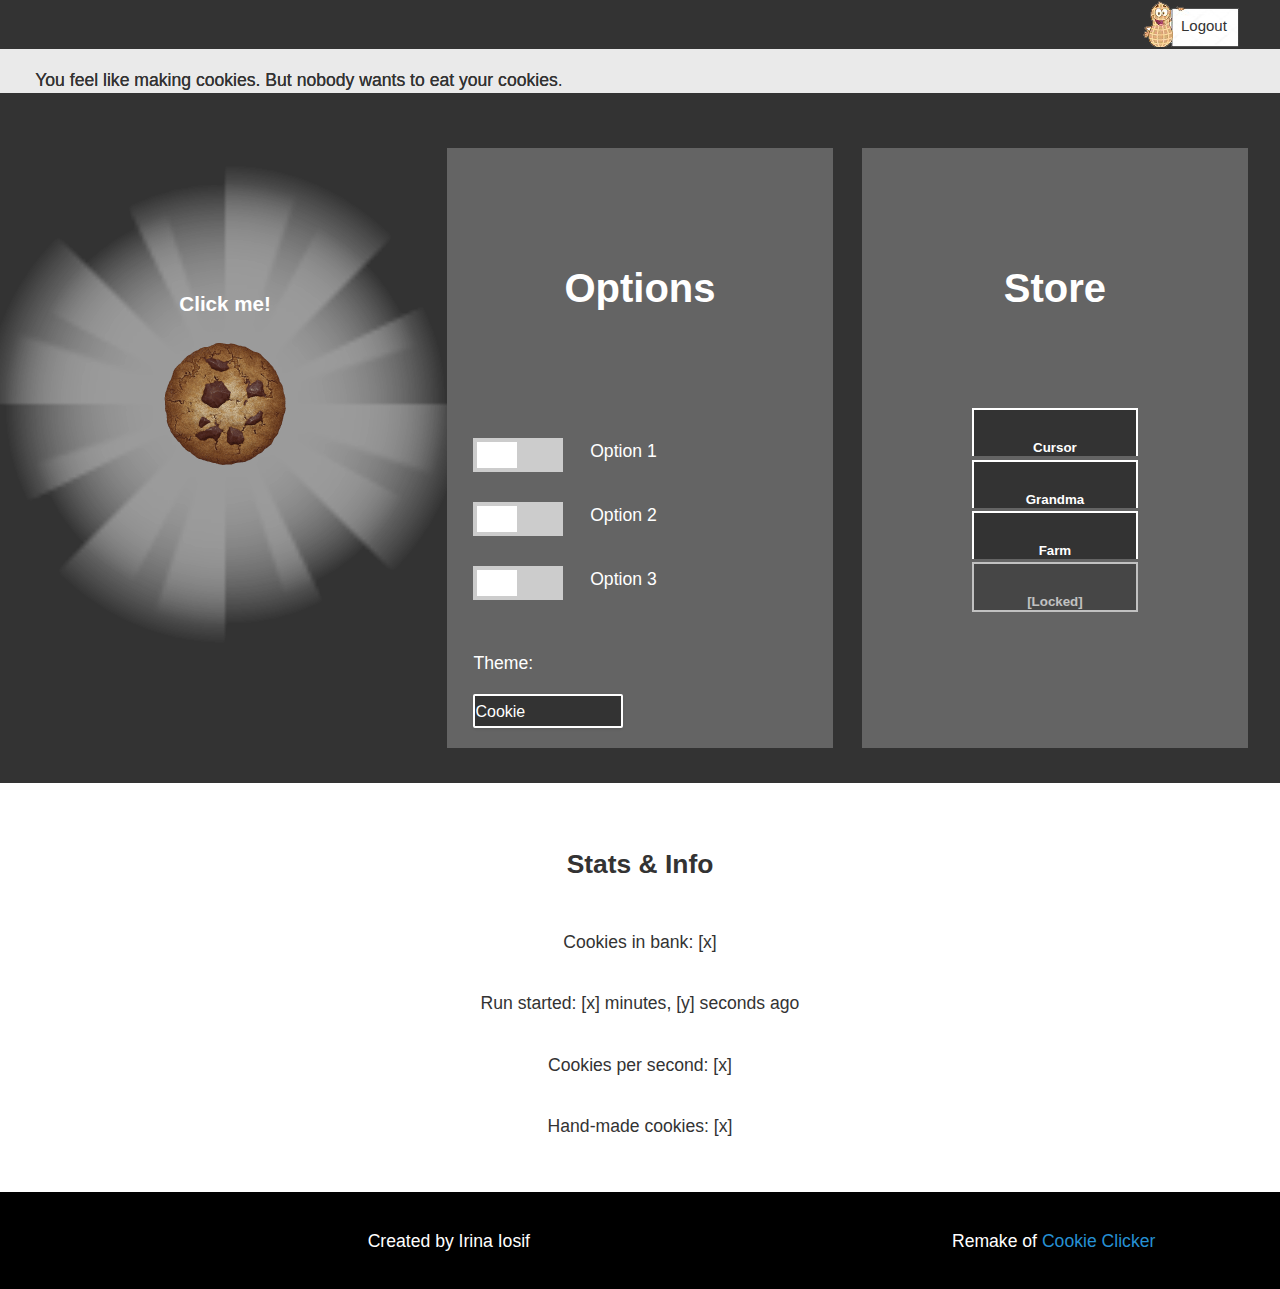
==== index.html @ 68544be3 "Add files via upload" ====
<!DOCTYPE html>
<html>
<head>


<title>Cookies</title>
<link href="cookieStyle.css" rel="stylesheet" type="text/css">
<meta charset="UTF-8">
</head>


<div class="topnav" id="myTopnav">
	<a href="login.html" onclick="myFunction()"><span>Logout</span></a>
	<a href="#options" onclick="myFunction()"><span>Options</span></a>
	<a href="#store" onclick="myFunction()"><span>Store</span></a>
	<a href="#section-c" onclick="myFunction()"><span>Stats</span></a>
	<a href="javascript:void(0);" style="font-size:15px;" class="icon" onclick="myFunction()">&#9776;</a>
	
	
</div> 
<a href="login.html" class="logoutButton"><span>Logout</span></a>
<script>
function myFunction() {
    var x = document.getElementById("myTopnav");
    if (x.className === "topnav") {
        x.className += " responsive";
    } else {
        x.className = "topnav";
    }
}
</script>
<header class="grid showcase">
  <div class="bg-image"></div>
  <div class="content-wrap">

  </div>
</header>

<main id="main">
  <section id="section-a" class="grid">
    <div class="content-wrap">
      <div class="content-text">
        <p id="commentsTextBelow" class="commentsText risingAway">You feel like making cookies. But nobody wants to eat your cookies</p>
		<p id="commentsText" class="commentsText risingUp">You feel like making cookies. But nobody wants to eat your cookies.</p>
	  </div>
    </div>
  </section>

  <section id="section-b" class="grid">
    <ul>
      <li style="background:transparent;">
        <div class="card">
          <div class="card-content" >
            <h3 class="card-title">Click me!</h3>
            <div class="cookieAnchor">
					<div class="shineBase shine2"></div>
					<div class="shineBase shine"></div>
					<div class="bigCookie"></div>
				</div>
          </div>
        </div>
      </li>
      <li>
        <div id="options" class="card">
			<div class="title">
				<h1 class="titleText">Options</h1>
			</div>
          <div class="card-content my-group">
            <label class="switch">
				<input type="checkbox">
				<span class="slider"></span>
				Option 1
			</label>
            <label class="switch">
				<input type="checkbox">
				<span class="slider"></span>
				Option 2
			</label>
            <label class="switch">
				<input type="checkbox">
				<span class="slider"></span>
				Option 3
			</label>
			<p style="text-align:left; padding-top:50px;">Theme:</p>
			<select>
				<option value="Cookie">Cookie</option>
				<option value="Unavailable1">Unavailable</option>
				<option value="Unavailable2">Unavailable</option>
				<option value="Unavailable3">Unavailable</option>
			</select> 
		</div>
		  
        </div>
      </li>
      <li>
        <div id="store" class="card">
					<div class="title">
						<h1 class="titleText">Store</h1>
					</div>
			<div class="card-content">
				<div class="store">
					<button class="tooltip">Cursor
						<span class="tooltiptext">Autoclicks once every 10 seconds!</span>
					</button>
					
					<button class="tooltip">Grandma
						<span class="tooltiptext">A nice grandma to bake more cookies!</span>
					</button>
					<button class="tooltip">Farm
						<span class="tooltiptext">Grows cookie plants from cookie seeds!</span>
					</button>
					<button class="tooltip" style="cursor:not-allowed; opacity: 0.6;">[Locked]
						<span class="tooltiptext">Keep clicking to unlock this item!</span>
					</button>
				</div>
			</div>
			
        </div>
      </li>
    </ul>
  </section>

  <section id="section-c" class="grid">
    <div class="content-wrap">
      <h2 class="content-title">Stats & Info</h2>
      <p>Cookies in bank: [x]</p>
	  <p>Run started: [x] minutes, [y] seconds ago</p>
	  <p>Cookies per second: [x]</p>
	  <p>Hand-made cookies: [x]</p>
    </div>
  </section>

</main>

<footer id="main-footer" class="grid">
  <div>Created by Irina Iosif</div>
  <div>Remake of <a href="http://orteil.dashnet.org/cookieclicker/" target="_blank">Cookie Clicker</a></div>
</footer>

</body>
</html>
---- cookieStyle.css ----
body {
  margin: 0;
  font-family: Arial, Helvetica, sans-serif;
  background: #333;
  color: #fff;
  font-size: 1.1em;
  line-height: 1.5;
  text-align: center;
  overflow-x:hidden;

}

img {
  display: block;
  width: 100%;
  height: auto;
}

h1,
h2,
h3 {
  margin: 0;
  padding: 1em 0;
}

p {
  margin: 0;
  padding: 1em 0;
}

.btn {
  display: inline-block;
  background: #333;
  color: #fff;
  text-decoration: none;
  padding: 1em 2em;
  border: 1px solid #666;
  margin: 0.5em 0;
}

.btn:hover {
  background: #eaeaea;
  color: #333;
}

.topnav {
	background-color: #333;
	overflow: hidden;
	position: fixed;
    left: 0;
    top: 0;
    width: 100%;
	z-index: 20000;
	
}

.topnav a {
	background:url(img/peanut.png);
    float: left;
    display: none;
	width:99px;
	height:49px;
	text-align: center;
	cursor:pointer;
	box-sizing:border-box;
	color:#333;
	text-shadow:0px 1px 0px #333,0px 2px 2px #333;
	padding-top:16px;
    padding-left:2em;
    text-decoration: none;
    font-size: 15px;
}
.topnav a:hover,.topnav a.selected
{
	color:#FFDFB5;
	text-shadow:0px 1px 0px #B28D5B,0px 2px 2px #0074B2;
}

.topnav .icon {
	display: none;
	background: none;
	color:white;
	text-shadow:0px 1px 0px #B28D5B,0px 2px 2px #0074B2;
}
.logoutButton{
	background:url(img/peanut.png);
    float: right;
	background-repeat:no-repeat;
    display: block;
	width:99px;
	height:32px;
	text-align: left;
	cursor:pointer;
	top:50px;

	color:#333;
	padding-top:15px;
    padding-left:2.7em;
    text-decoration: none;
    font-size: 15px;
	background-color:#333;
	border:none;
	
	z-index:-1000000;
}

.title{

    position: relative;
    text-align: center;
    color: #fff;
	top:70px;
	font-size:20px;
}


@media screen and (max-width: 600px) {
  .topnav a:not(:first-child) {display: none;}
  .topnav a.icon {
    float: right;
    display: block;
  }
  .logoutButton {
	  display:none;
  }
}

@media screen and (max-width: 600px) {
  .topnav.responsive {position: fixed;}
  .topnav.responsive a.icon {
    position: absolute;
    right: 0;
    top: 0;
  }
  .topnav.responsive a {
    float: none;
    display: block;
    text-align: center;
  }
}

.showcase {
  min-height: 49px;
  color: #fff;
  text-align: center;
}

.showcase .bg-image {
  position: absolute;
  background: #333
  background-position: center;
  background-repeat: no-repeat;
  background-size: cover;
  width: 100%;
  height: 49px;
  z-index: -1;
  opacity: 0.4;
}


.showcase .content-wrap,
#section-a .content-wrap {
		
  padding: 0 1em;
}


#section-a {
  background: #eaeaea;
  color: #333;
  padding-bottom: 2em;
  padding-top: 0.5em;
  max-height:22px;
}


#section-b {
  padding: 2em 1em 1em;
  
}

#section-b ul {
  list-style: none;
  margin: 0;
  padding: 0;

}

#section-b li {
  margin-bottom: 1em;
  background-color: #646464;
  color: #fff;
  
}

.my-group button {

 
    padding: 10px 24px; 
    cursor: pointer; 
    width: 50%; 
    display: block; 
}


select {
   -webkit-appearance: none; 
   -moz-appearance: none;
	appearance: none;       
	background-color: #333;
	width: 150px;
	font-size: 16px;
	border: 2px solid #fff;
	height: 34px;
	position:relative;
	
	display:block;
    border-radius: 2px;
    box-shadow: 0px 1px 3px rgba(0, 0, 0, 0.1);
    color: #fff;
    margin: 0;
    overflow: hidden;
    padding-top: 2px;
    padding-bottom: 2px;
    text-overflow: ellipsis;
    white-space: nowrap;
}
select.option{color: #fff;}

.card-content {
  padding: 1.5em;
  min-height:500px;
  padding-top: 120px;
  
}
.card{max-height:600px;}

#section-c {
  background: #fff;
  color: #333;
  padding: 2em;
}

#section-d .box {
  padding: 2em;
  color: #fff;
}

#section-d .box:first-child {
  background: #2690d4;
}

#main-footer {
  padding: 2em;
  background: #000;
  color: #fff;
  text-align: center;
}

#main-footer a {
  color: #2690d4;
  text-decoration: none;
}

.commentsText
{
	margin: 0;
	padding: 1em 1em;
	position:absolute;
	opacity:1;
	text-align:center;
	color:#333;
}
.cookieAnchor
{
	position:relative;
	left:50%;
	display: block;
	vertical-align: middle;
}
.bigCookie
{
	width:128px;
	height:128px;
	position:relative;
	left:-64px;
	top:0px;
	background:url(img/perfectCookie.png);
	background-size:128px 128px;*/
	cursor:pointer;
	z-index:10000;
	border-radius:128px;
}
.bigCookie:hover{
	  transform: scale(1.2);
}



.shineBase{
	width:500px;
	height:500px;
	position:absolute;
	left:-250px;
	top:-186px;
	background:url(img/shine.png);
	background-size:500px 500px;

	cursor:pointer;

	border-radius:250px;
	opacity:0.3;
}
.shine{
	z-index:-1;
		
	-webkit-animation-name: spin;
    -webkit-animation-duration: 12000ms;
    -webkit-animation-iteration-count: infinite;
    -webkit-animation-timing-function: linear;
    -moz-animation-name: spin;
    -moz-animation-duration: 12000ms;
    -moz-animation-iteration-count: infinite;
    -moz-animation-timing-function: linear;
    -ms-animation-name: spin;
    -ms-animation-duration: 12000ms;
    -ms-animation-iteration-count: infinite;
    -ms-animation-timing-function: linear;
    
    animation-name: spin;
    animation-duration: 12000ms;
    animation-iteration-count: infinite;
    animation-timing-function: linear;
	
}
.shine2{
	z-index:-2;
	
	-webkit-animation-name: spin2;
    -webkit-animation-duration: 812000ms;
    -webkit-animation-iteration-count: infinite;
    -webkit-animation-timing-function: linear;
    -moz-animation-name: spin2;
    -moz-animation-duration: 12000ms;
    -moz-animation-iteration-count: infinite;
    -moz-animation-timing-function: linear;
    -ms-animation-name: spin2;
    -ms-animation-duration: 12000ms;
    -ms-animation-iteration-count: infinite;
    -ms-animation-timing-function: linear;
    
    animation-name: spin2;
    animation-duration: 12000ms;
    animation-iteration-count: infinite;
    animation-timing-function: linear;
}

.switch {
  position: relative;
  display: block;
  width: 300px;
  height: 34px;
  padding-top: 30px;

}
.switch p{

	
	font-size:1em;
	display:inline;
	
}
.switch input {display:none;}

.slider {
  position: absolute;
  cursor: pointer;
  top: 30px;
  left: 0;
  right: 210px;
  bottom: 0;
  background-color: #ccc;
  -webkit-transition: .4s;
  transition: .4s;
}

.slider:before {
  position: absolute;
  content: "";
  height: 26px;
  width: 40px;
  left: 4px;
  bottom: 4px;
  background-color: white;
  -webkit-transition: .4s;
  transition: .4s;
}

input:checked + .slider {
  background-color: #333;
}

input:focus + .slider {
  box-shadow: 0 0 1px #333;
}

input:checked + .slider:before {
  -webkit-transform: translateX(40px);
  -ms-transform: translateX(40px);
  transform: translateX(40px);
}

.list {
	position:relative;
	display:inline-block; }

.risingAway{
-webkit-animation:riseAway 2s 1 forwards;
   -moz-animation:riseAway 2s 1 forwards;
        animation:riseAway 2s 1 forwards;
}
@-webkit-keyframes riseAway{
from {top:50px;opacity:1;}
	to {top:30px;opacity:0;}
}
@-moz-keyframes riseAway{
from {top:50px;opacity:1;}
	to {top:30px;opacity:0;}
}
@keyframes riseAway{
from {top:50px;opacity:1;}
	to {top:30px;opacity:0;}
}

.risingUp{
-webkit-animation:riseUp 2s 1 forwards;
   -moz-animation:riseUp 2s 1 forwards;
        animation:riseUp 2s 1 forwards;
}

@-webkit-keyframes riseUp{
from {top:70px;opacity:0;}
	to {top:50px;opacity:1;}
}
@-moz-keyframes riseUp{
from {top:70px;opacity:0;}
	to {top:50px;opacity:1;}
}
@keyframes riseUp{
from {top:70px;opacity:0;}
	to {top:50px;opacity:1;}
}



@-moz-keyframes spin {
    from { -moz-transform: rotate(0deg); }
    to { -moz-transform: rotate(360deg); }
}
@-webkit-keyframes spin {
    from { -webkit-transform: rotate(0deg); }
    to { -webkit-transform: rotate(360deg); }
}
@keyframes spin {
    from {transform:rotate(0deg);}
    to {transform:rotate(360deg);}
}
@-moz-keyframes spin2 {
    from { -moz-transform: rotate(360deg); }
    to { -moz-transform: rotate(0deg); }
}
@-webkit-keyframes spin2 {
    from { -webkit-transform: rotate(360deg); }
    to { -webkit-transform: rotate(0deg); }
}
@keyframes spin2 {
    from {transform:rotate(360deg);}
    to {transform:rotate(0deg);}
}


@media (min-width: 700px) {
  .grid {
    display: grid;
	
    grid-template-columns: repeat(3, minmax(auto, 50em)) 1fr 1fr;
  }

  #section-a .content-text {

    columns: 2;
    column-gap: 2em;
  }

  #section-a .content-text p {
    padding-top: 0.5em;
  }

  .content-wrap,
  #section-b ul {
    grid-column: 1/4;
  }

  .box,
  #main-footer div {
    grid-column: span 2;
  }

  #section-b ul {
	  padding-top:20px;
    display: flex;
    justify-content: space-around;
  }

  #section-b li {
	  max-height:600px;
    width: 31%;
	
  }

}

@media (max-width: 700px) {
.content-wrap{min-height:70px;}
}


.tooltip {
    position: relative;
    display: inline-block;
    
}

.tooltip .tooltiptext {
    visibility: hidden;
    width: 120px;
    background-color: black;
    color: #fff;
    text-align: center;
    border-radius: 6px;
    padding: 5px 0;

    position: absolute;
    z-index: 1;
	
	top: -30px;
    right: 75%; 
}

.tooltip:hover .tooltiptext {
    visibility: visible;
}


.store button {
	position:relative;
	text-align:center;
    background-color: #333;
    border: 2px solid #fff; 
    color: white; 
	padding-top:30px;
    cursor: pointer; 
    width: 50%; 
    display: inline-block; 
	font-weight:bold;
}

.store button:not(:last-child) {
    border-bottom: none;
}


.store button:hover {
    background-color: #777;
}
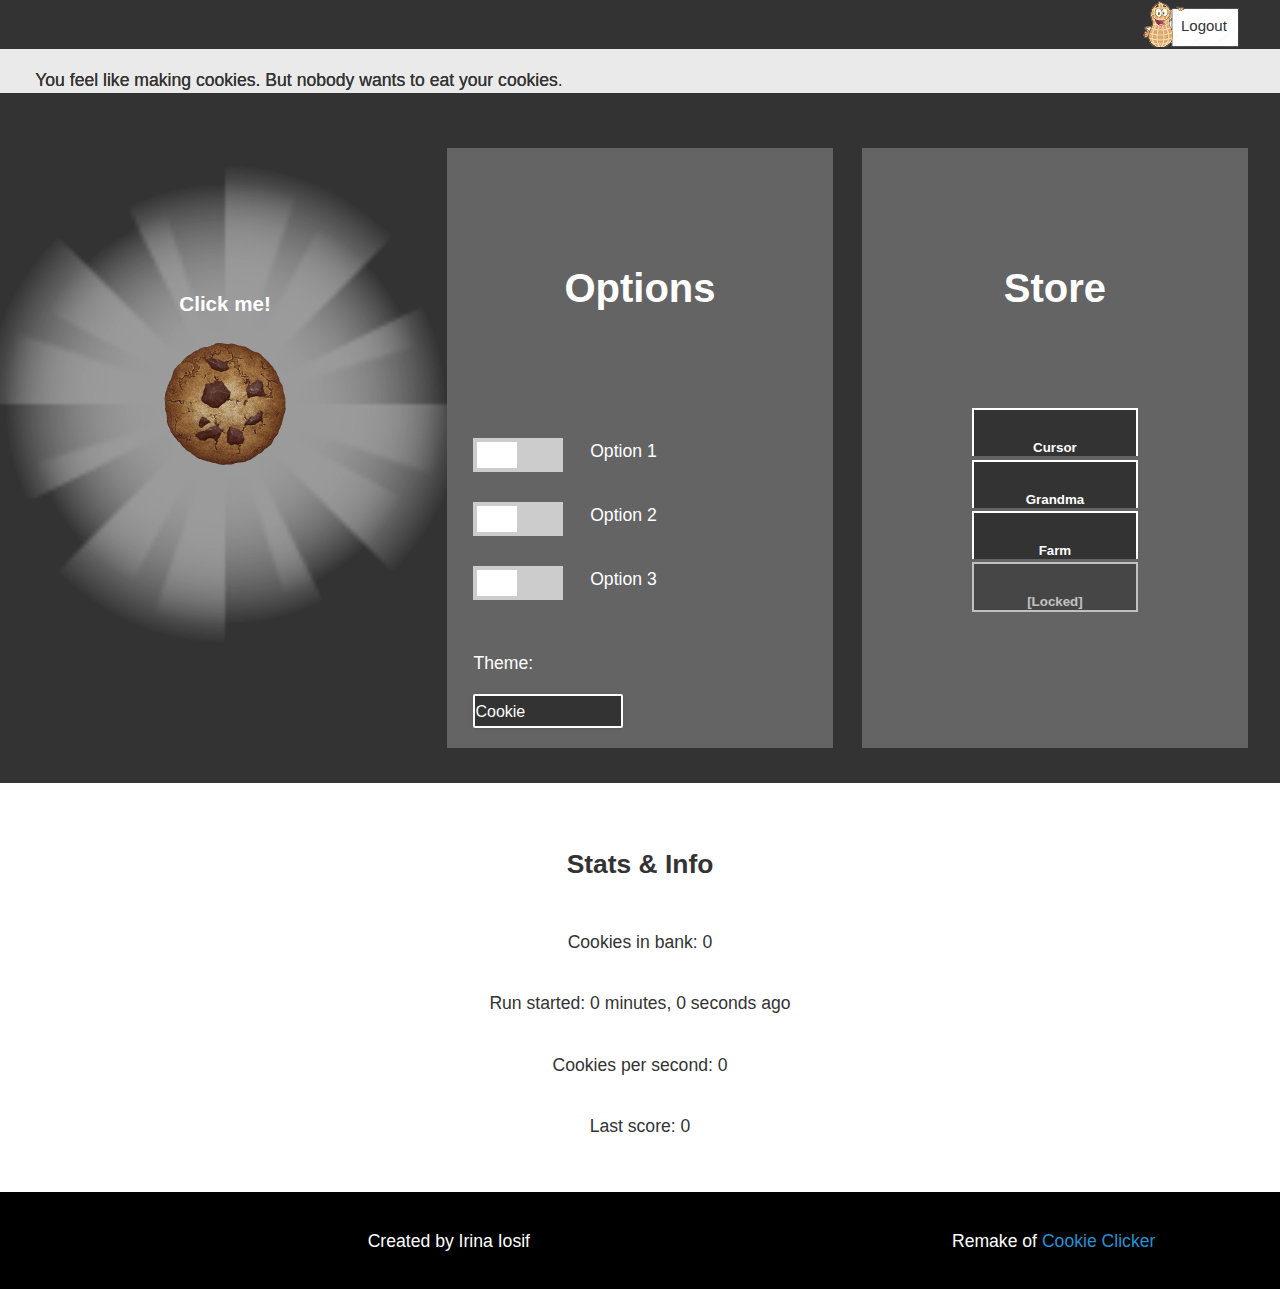
==== commit 9cb631e7: "Add files via upload" ====
--- a/index.html
+++ b/index.html
@@ -19,16 +19,8 @@
 	
 </div> 
 <a href="login.html" class="logoutButton"><span>Logout</span></a>
-<script>
-function myFunction() {
-    var x = document.getElementById("myTopnav");
-    if (x.className === "topnav") {
-        x.className += " responsive";
-    } else {
-        x.className = "topnav";
-    }
-}
-</script>
+<script type="text/javascript" src="script.js"></script>
+
 <header class="grid showcase">
   <div class="bg-image"></div>
   <div class="content-wrap">
@@ -45,7 +37,7 @@
 	  </div>
     </div>
   </section>
-
+					
   <section id="section-b" class="grid">
     <ul>
       <li style="background:transparent;">
@@ -55,7 +47,10 @@
             <div class="cookieAnchor">
 					<div class="shineBase shine2"></div>
 					<div class="shineBase shine"></div>
-					<div class="bigCookie"></div>
+					<div id = "theCookie" class="bigCookie">
+						<canvas id ="ctx" width="128" height="128" ></canvas>
+					</div>
+					
 				</div>
           </div>
         </div>
@@ -123,10 +118,10 @@
   <section id="section-c" class="grid">
     <div class="content-wrap">
       <h2 class="content-title">Stats & Info</h2>
-      <p>Cookies in bank: [x]</p>
-	  <p>Run started: [x] minutes, [y] seconds ago</p>
-	  <p>Cookies per second: [x]</p>
-	  <p>Hand-made cookies: [x]</p>
+      <p id = "counter" >Cookies in bank: 0</p>
+	  <p id = "timer" >Run started: 0 minutes, 0 seconds ago</p>
+	  <p id = "perSec">Cookies per second: 0</p>
+	  <p id="lastScore">Last score: 0</p>
     </div>
   </section>
 
